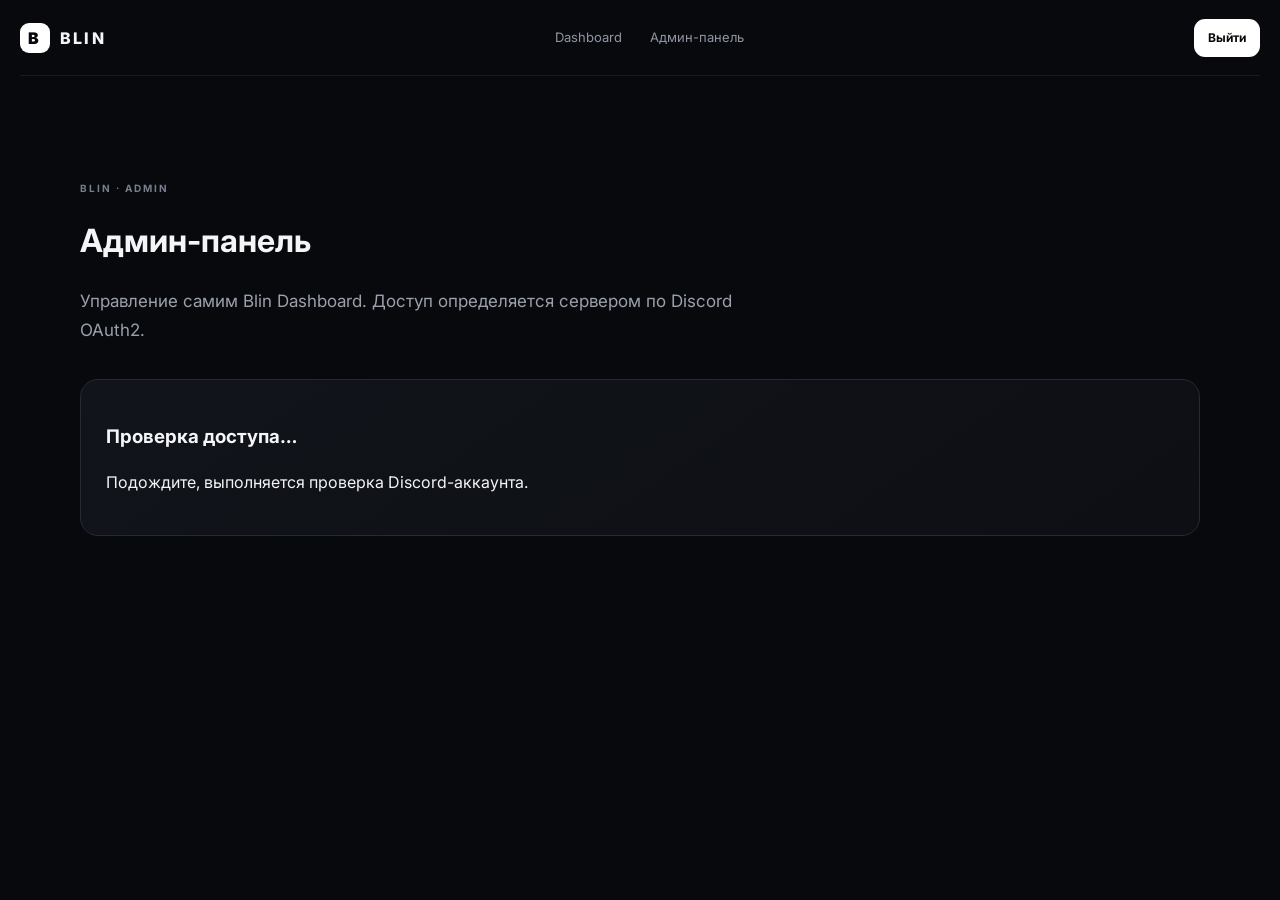
==== admin.html @ 5dc3ceb8 "Add protected Discord admin panel" ====
<!doctype html><html lang="ru"><head><meta charset="UTF-8"><meta name="viewport" content="width=device-width,initial-scale=1.0"><meta name="theme-color" content="#0b0d12"><title>Blin — Админ-панель</title><link rel="stylesheet" href="styles.css"></head><body data-admin="true"><div class="background-grid"></div><header class="topbar"><a class="brand" href="index.html"><span class="brand-mark">B</span><span>BLIN</span></a><nav><a href="index.html">Dashboard</a><a href="admin.html">Админ-панель</a></nav><button class="button button-small" id="logout">Выйти</button></header><main class="container section"><div class="eyebrow">BLIN · ADMIN</div><h1>Админ-панель</h1><p class="hero-text">Управление самим Blin Dashboard. Доступ определяется сервером по Discord OAuth2.</p><div id="admin-state" class="card" style="margin-top:28px"><h3>Проверка доступа…</h3><p>Подождите, выполняется проверка Discord-аккаунта.</p></div><div id="admin-content" style="display:none;margin-top:20px"><div class="feature-grid"><article class="card feature"><div class="icon">◈</div><h3>Состояние API</h3><p id="api-health">Проверка…</p></article><article class="card feature"><div class="icon">⌘</div><h3>Системная информация</h3><p id="system-info">Загрузка…</p></article><article class="card feature"><div class="icon">⚙</div><h3>Администраторы</h3><p>Список администраторов управляется на backend через переменную BLIN_SITE_ADMIN_IDS.</p></article></div></div></main><script src="config.js"></script><script src="admin.js"></script></body></html>
---- styles.css ----
@import url('https://fonts.googleapis.com/css2?family=Inter:wght@400;500;600;700;800&display=swap');
:root{--bg:#08090c;--panel:#0f1117;--panel2:#13161d;--line:#252a34;--text:#f4f5f7;--muted:#8e96a5;--accent:#fff;--green:#55d68a;--radius:18px}*{box-sizing:border-box}html{scroll-behavior:smooth}body{margin:0;background:var(--bg);color:var(--text);font-family:Inter,system-ui,sans-serif;line-height:1.5}button{font:inherit}a{color:inherit;text-decoration:none}.background-grid{position:fixed;inset:0;pointer-events:none;opacity:.35;background-image:linear-gradient(rgba(255,255,255,.025) 1px,transparent 1px),linear-gradient(90deg,rgba(255,255,255,.025) 1px,transparent 1px);background-size:64px 64px;mask-image:linear-gradient(to bottom,black,transparent 85%)}.container{width:min(1120px,calc(100% - 40px));margin:auto}.topbar{height:76px;display:flex;align-items:center;justify-content:space-between;width:min(1240px,calc(100% - 40px));margin:auto;border-bottom:1px solid #171a20;position:relative;z-index:2}.brand{display:flex;align-items:center;gap:10px;font-weight:800;letter-spacing:.14em}.brand-mark{width:30px;height:30px;border-radius:9px;display:inline-grid;place-items:center;background:#fff;color:#08090c;font-weight:900}.topbar nav{display:flex;gap:28px;color:#8f96a2;font-size:13px}.topbar nav a:hover{color:#fff}.button{display:inline-flex;align-items:center;gap:18px;background:#fff;color:#08090c;padding:14px 19px;border-radius:11px;border:0;font-size:13px;font-weight:700;transition:.2s;cursor:pointer}.button:hover{transform:translateY(-2px);box-shadow:0 10px 35px rgba(255,255,255,.08)}.button-small{padding:10px 14px;font-size:12px}.button-ghost{background:transparent;color:#d8dbe0;border:1px solid var(--line)}.hero{padding:128px 0 116px;max-width:950px}.eyebrow{font-size:10px;letter-spacing:.2em;font-weight:700;color:#777f8c;margin-bottom:18px}.hero h1{font-size:clamp(48px,7vw,84px);line-height:.98;letter-spacing:-.055em;margin:0 0 28px;font-weight:800}.hero h1 span{color:#707783}.hero-text{max-width:680px;color:#9aa1ad;font-size:17px;line-height:1.7;margin:0 0 34px}.hero-actions{display:flex;gap:12px;flex-wrap:wrap}.hero-note{margin-top:25px;color:#69717e;font-size:11px;display:flex;align-items:center;gap:8px}.status-dot{width:7px;height:7px;border-radius:50%;background:var(--green);display:inline-block;box-shadow:0 0 12px rgba(85,214,138,.4)}.section{padding:105px 0}.section-heading{margin-bottom:45px}.section-heading h2{font-size:clamp(32px,4vw,51px);line-height:1.08;letter-spacing:-.04em;margin:0}.feature-grid{display:grid;grid-template-columns:repeat(4,1fr);gap:12px}.card{background:linear-gradient(145deg,#11141a,#0d0f14);border:1px solid var(--line);border-radius:var(--radius);padding:25px}.feature{min-height:245px}.icon{font-size:24px;margin-bottom:48px;color:#bfc4cc}.feature h3{font-size:16px;margin:0 0 9px}.feature p{font-size:12px;color:#858d99;line-height:1.7;margin:0}.dashboard-section{max-width:1200px}.dashboard-shell{border:1px solid var(--line);background:#0b0d12;border-radius:20px;overflow:hidden;display:grid;grid-template-columns:225px 1fr;box-shadow:0 35px 100px rgba(0,0,0,.35)}.sidebar{border-right:1px solid var(--line);padding:22px 14px;min-height:575px;display:flex;flex-direction:column}.side-logo{font-size:13px;font-weight:800;letter-spacing:.13em;display:flex;gap:9px;align-items:center;padding:0 9px 28px}.side-logo .brand-mark{width:25px;height:25px;border-radius:7px;font-size:12px}.server-chip{background:#14171e;border:1px solid #222732;border-radius:11px;padding:9px;display:flex;align-items:center;gap:9px;margin-bottom:25px}.server-avatar{width:29px;height:29px;border-radius:8px;background:#252a33;display:grid;place-items:center;font-size:11px;font-weight:800}.server-chip div{display:flex;flex-direction:column;flex:1}.server-chip small{font-size:7px;color:#68717d;letter-spacing:.1em}.server-chip strong{font-size:10px}.server-chip>span:last-child{color:#707783}.side-label{font-size:8px;letter-spacing:.16em;color:#59616d;padding:0 10px 9px}.side-link{font-size:11px;color:#7f8793;padding:10px;border-radius:8px;margin:1px 0}.side-link.active,.side-link:hover{background:#171a21;color:#fff}.side-bottom{margin-top:auto;border-top:1px solid #1c2028;padding-top:10px}.dashboard-main{min-width:0}.dash-top{height:58px;border-bottom:1px solid var(--line);display:flex;justify-content:space-between;align-items:center;padding:0 25px;font-size:11px}.muted{color:#5f6773}.online{color:#7d8793;display:flex;align-items:center;gap:7px}.offline{color:#ef7676;display:flex;align-items:center;gap:7px}.dash-content{padding:30px}.dash-title{display:flex;align-items:center;justify-content:space-between;margin-bottom:25px}.dash-title h3{font-size:22px;margin:0}.dash-title p{color:#737b87;font-size:11px;margin:4px 0 0}.stats{display:grid;grid-template-columns:repeat(3,1fr);gap:10px;margin-bottom:12px}.stat{border:1px solid var(--line);border-radius:12px;background:#10131a;padding:18px}.stat small{display:block;font-size:8px;color:#626b78;letter-spacing:.1em;margin-bottom:10px}.stat strong{font-size:25px;display:block}.stat span{font-size:9px;color:#69717c}.settings-preview{border:1px solid var(--line);border-radius:14px;background:#10131a;padding:21px}.setting-head{display:flex;justify-content:space-between;align-items:center;border-bottom:1px solid #20242d;padding-bottom:18px;margin-bottom:18px}.setting-head h4{font-size:13px;margin:0}.setting-head p{font-size:9px;color:#69717c;margin:4px 0 0}.toggle{width:35px;height:20px;border:0;border-radius:20px;background:#303641;padding:3px;cursor:pointer}.toggle i{display:block;width:14px;height:14px;border-radius:50%;background:#9da5b0;transition:.2s}.toggle.on{background:#fff}.toggle.on i{background:#0b0d12;margin-left:15px}.module-row{display:flex;justify-content:space-between;align-items:center;padding:13px 0;border-bottom:1px solid #1c2028}.module-row:last-child{border-bottom:0}.module-row strong{display:block;font-size:11px}.module-row small{display:block;color:#68717d;font-size:9px;margin-top:3px}.guild-option{width:100%;display:flex;align-items:center;gap:9px;background:transparent;color:#7f8793;border:0;padding:9px;border-radius:9px;text-align:left;font-size:10px;cursor:pointer;margin:2px 0}.guild-option:hover,.guild-option.active{background:#171a21;color:#fff}.guild-panel{min-height:575px;padding:20px 14px}.empty{font-size:10px;color:#69717c;padding:10px}.dashboard-page{padding:70px 0 100px}.dash-heading{margin-bottom:35px}.dash-heading h1{font-size:clamp(34px,5vw,58px);letter-spacing:-.05em;margin:0}.dash-heading p{color:#7d8591;font-size:13px}.dashboard-layout{display:grid;grid-template-columns:270px 1fr;gap:12px}.roadmap-list{border-top:1px solid var(--line)}.road{display:grid;grid-template-columns:60px 1fr auto;align-items:center;gap:20px;padding:23px 0;border-bottom:1px solid var(--line)}.road>span{color:#505864;font-size:11px}.road strong{font-size:14px}.road p{font-size:11px;color:#737b87;margin:4px 0 0}.road b{font-size:8px;letter-spacing:.12em;color:#59616c}.road.active b{color:#77dca0}.footer{border-top:1px solid var(--line);padding:28px 0 45px;display:flex;justify-content:space-between;color:#555e6a;font-size:9px;letter-spacing:.05em}@media(max-width:850px){.topbar nav{display:none}.feature-grid{grid-template-columns:repeat(2,1fr)}.dashboard-shell,.dashboard-layout{grid-template-columns:1fr}.sidebar{display:none}.guild-panel{min-height:0}.fields{grid-template-columns:1fr}.dash-content{padding:20px}.stats{grid-template-columns:1fr}.road{grid-template-columns:35px 1fr}.road b{display:none}.hero{padding-top:90px}.footer{flex-direction:column;gap:10px}}@media(max-width:520px){.container,.topbar{width:min(100% - 28px,1120px)}.feature-grid{grid-template-columns:1fr}.hero h1{font-size:47px}.section{padding:75px 0}.topbar .button{display:none}.dash-top{padding:0 15px}.online{display:none}}
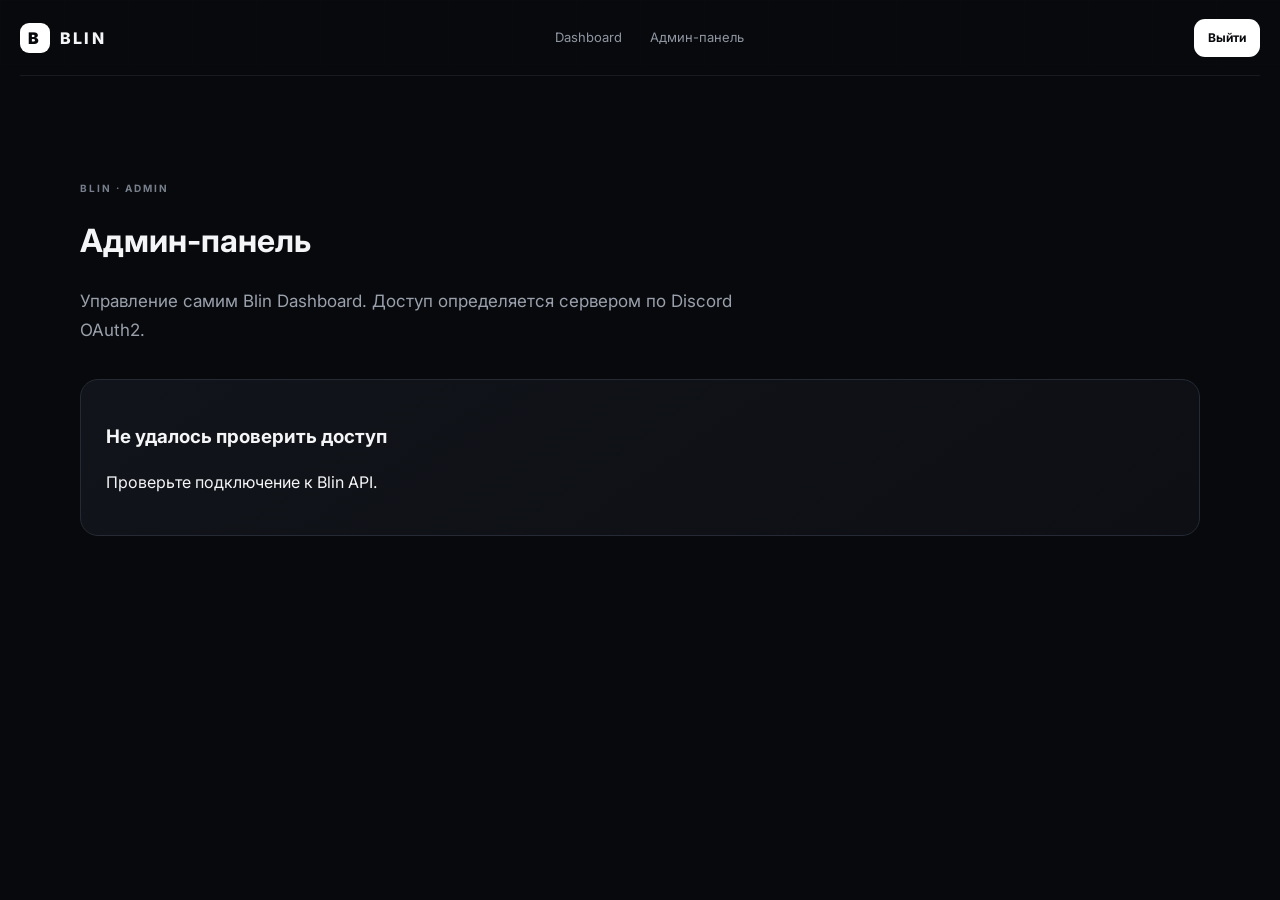
==== commit 46196480: "Fix admin navigation to dashboard" ====
--- a/admin.html
+++ b/admin.html
@@ -1 +1 @@
-<!doctype html><html lang="ru"><head><meta charset="UTF-8"><meta name="viewport" content="width=device-width,initial-scale=1.0"><meta name="theme-color" content="#0b0d12"><title>Blin — Админ-панель</title><link rel="stylesheet" href="styles.css"></head><body data-admin="true"><div class="background-grid"></div><header class="topbar"><a class="brand" href="index.html"><span class="brand-mark">B</span><span>BLIN</span></a><nav><a href="index.html">Dashboard</a><a href="admin.html">Админ-панель</a></nav><button class="button button-small" id="logout">Выйти</button></header><main class="container section"><div class="eyebrow">BLIN · ADMIN</div><h1>Админ-панель</h1><p class="hero-text">Управление самим Blin Dashboard. Доступ определяется сервером по Discord OAuth2.</p><div id="admin-state" class="card" style="margin-top:28px"><h3>Проверка доступа…</h3><p>Подождите, выполняется проверка Discord-аккаунта.</p></div><div id="admin-content" style="display:none;margin-top:20px"><div class="feature-grid"><article class="card feature"><div class="icon">◈</div><h3>Состояние API</h3><p id="api-health">Проверка…</p></article><article class="card feature"><div class="icon">⌘</div><h3>Системная информация</h3><p id="system-info">Загрузка…</p></article><article class="card feature"><div class="icon">⚙</div><h3>Администраторы</h3><p>Список администраторов управляется на backend через переменную BLIN_SITE_ADMIN_IDS.</p></article></div></div></main><script src="config.js"></script><script src="admin.js"></script></body></html>
+<!doctype html><html lang="ru"><head><meta charset="UTF-8"><meta name="viewport" content="width=device-width,initial-scale=1.0"><meta name="theme-color" content="#0b0d12"><title>Blin — Админ-панель</title><link rel="stylesheet" href="styles.css"></head><body data-admin="true"><div class="background-grid"></div><header class="topbar"><a class="brand" href="index.html"><span class="brand-mark">B</span><span>BLIN</span></a><nav><a href="dashboard.html">Dashboard</a><a href="admin.html">Админ-панель</a></nav><button class="button button-small" id="logout">Выйти</button></header><main class="container section"><div class="eyebrow">BLIN · ADMIN</div><h1>Админ-панель</h1><p class="hero-text">Управление самим Blin Dashboard. Доступ определяется сервером по Discord OAuth2.</p><div id="admin-state" class="card" style="margin-top:28px"><h3>Проверка доступа…</h3><p>Подождите, выполняется проверка Discord-аккаунта.</p></div><div id="admin-content" style="display:none;margin-top:20px"><div class="feature-grid"><article class="card feature"><div class="icon">◈</div><h3>Состояние API</h3><p id="api-health">Проверка…</p></article><article class="card feature"><div class="icon">⌘</div><h3>Системная информация</h3><p id="system-info">Загрузка…</p></article><article class="card feature"><div class="icon">⚙</div><h3>Администраторы</h3><p>Список администраторов управляется на backend через переменную BLIN_SITE_ADMIN_IDS.</p></article></div></div></main><script src="config.js?v=9"></script><script src="admin.js?v=9"></script></body></html>
